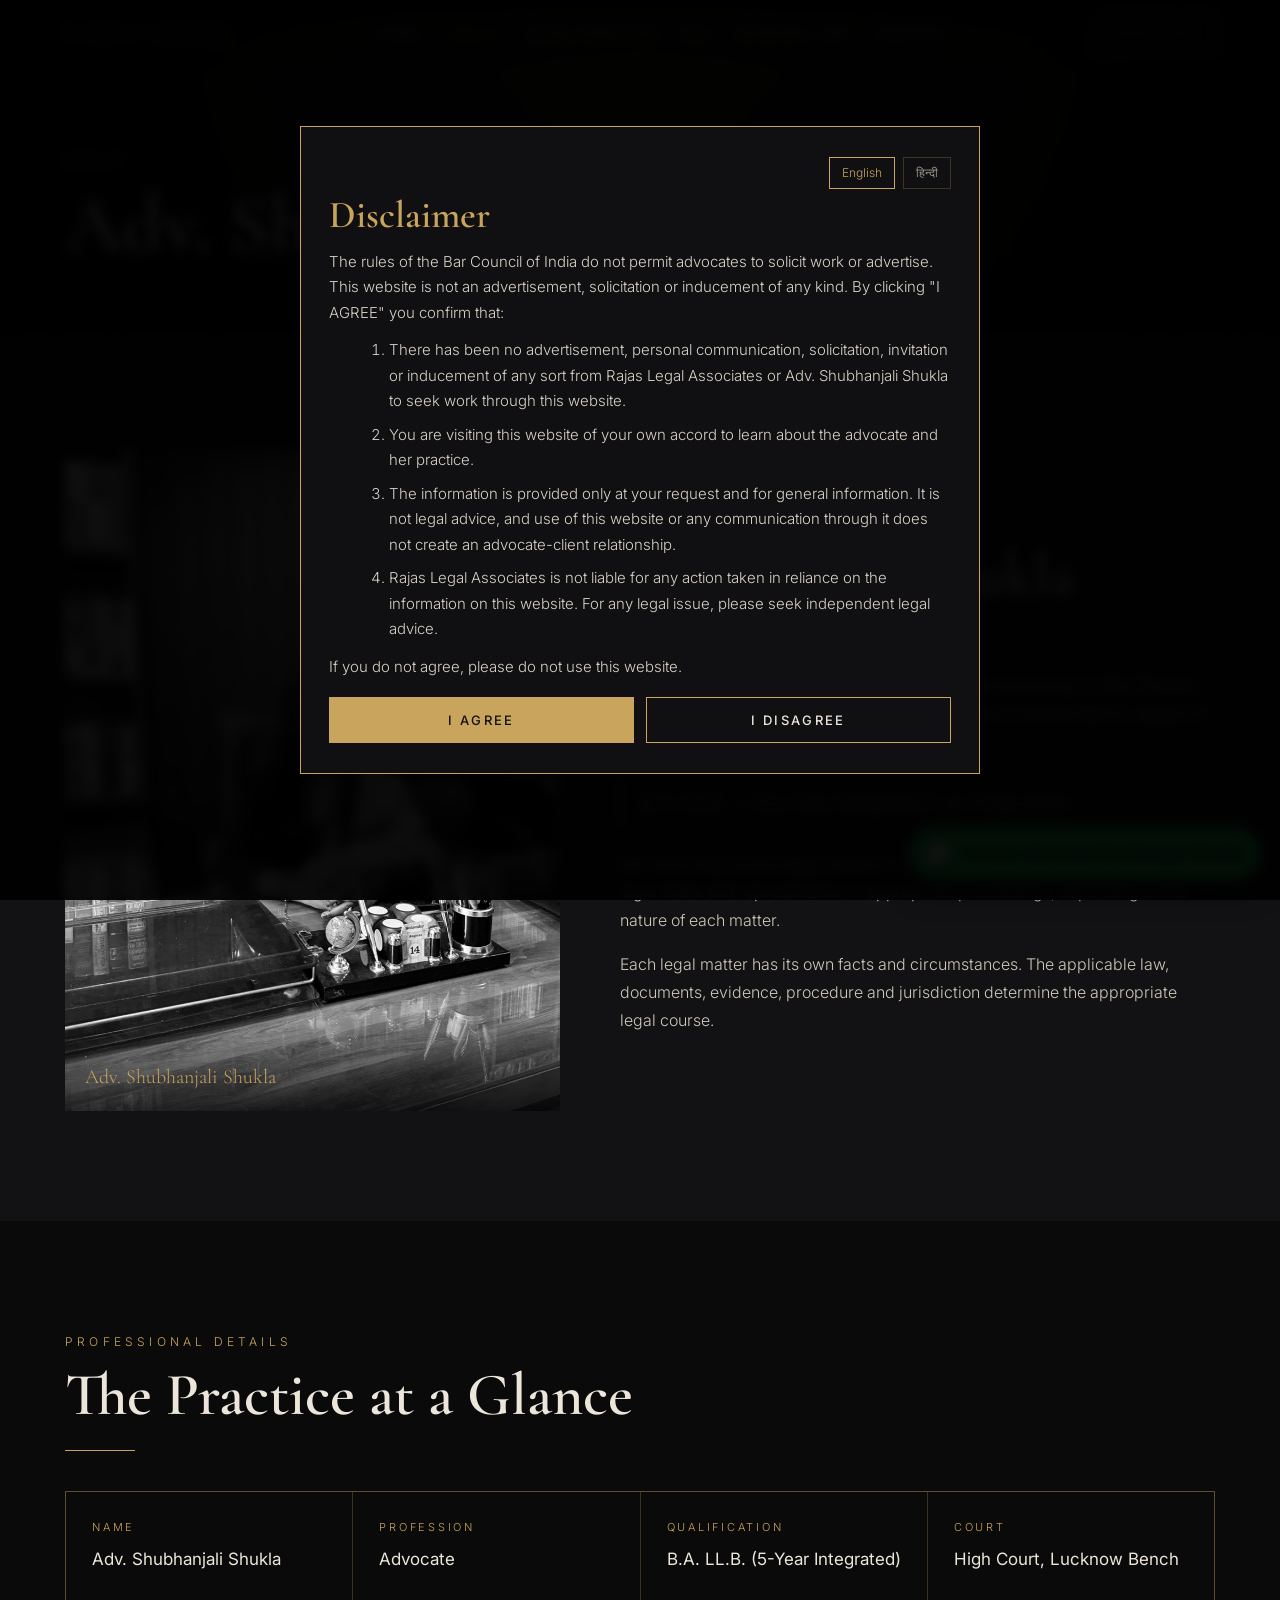
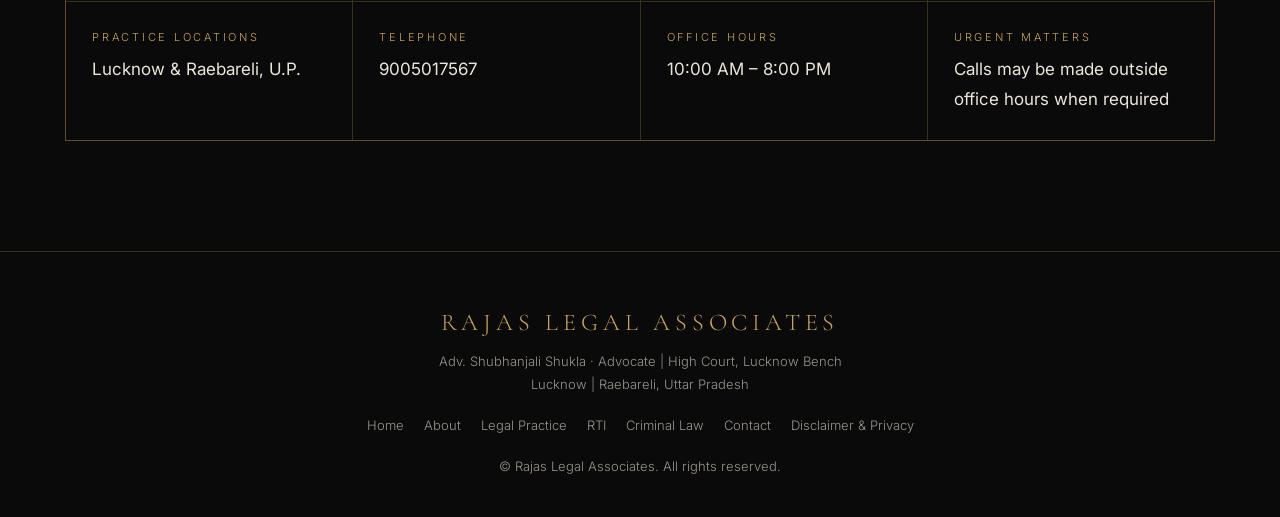
==== about.html @ 1b98efc0 "Add files via upload" ====
<!DOCTYPE html>
<html lang="en">
<head>
<meta charset="utf-8">
<meta name="viewport" content="width=device-width, initial-scale=1, viewport-fit=cover">
<title>About Adv. Shubhanjali Shukla | Rajas Legal Associates</title>
<meta name="description" content="About Advocate Shubhanjali Shukla, B.A. LL.B., practising in Uttar Pradesh and before the High Court, Lucknow Bench. Professional details and office hours.">
<meta name="robots" content="index,follow">
<link rel="canonical" href="https://rajaslegalassociates.github.io/Advocate-Shubhanjali-Shukla-/about.html">
<meta property="og:type" content="website"><meta property="og:title" content="About Adv. Shubhanjali Shukla | Rajas Legal Associates"><meta property="og:description" content="About Advocate Shubhanjali Shukla, B.A. LL.B., practising in Uttar Pradesh and before the High Court, Lucknow Bench. Professional details and office hours."><meta property="og:url" content="https://rajaslegalassociates.github.io/Advocate-Shubhanjali-Shukla-/about.html">
<link href="https://fonts.googleapis.com/css2?family=Cormorant+Garamond:wght@400;500;600;700&family=Inter:wght@300;400;500&display=swap" rel="stylesheet">
<link rel="stylesheet" href="style.css">
</head>
<body>
<div class="grain"></div>
<nav><a class="logo" href="index.html">RAJAS LEGAL</a><div class="links"><a href="index.html">Home</a><a href="about.html" class="on">About</a><a href="practice.html">Legal Practice</a><a href="rti.html">RTI</a><a href="criminal.html">Criminal Law</a><a href="contact.html">Contact</a></div><div class="nr"><a class="call" href="tel:9005017567">9005017567</a><button class="burger" aria-label="Menu" onclick="document.querySelector('nav').classList.toggle('open')">&#9776;</button></div></nav>
<header class="ph"><div class="wrap"><div class="eyebrow">About</div><h1>Adv. Shubhanjali Shukla</h1></div></header>
<section id="about" class="alt"><div class="wrap about">
<figure class="frame rv"><img alt="Adv. Shubhanjali Shukla at her chamber" src="photo.jpg"><figcaption>Adv. Shubhanjali Shukla</figcaption></figure>
<div class="rv">
<div class="eyebrow">About the Advocate</div>
<h2 class="sec-t">Shubhanjali Shukla</h2>
<p>Advocate Shubhanjali Shukla is a legal professional practising in Uttar Pradesh, including appropriate matters before the High Court, Lucknow Bench, subject to applicable law and professional requirements.</p>
<div class="qual">B.A. LL.B. &mdash; Five-Year Integrated Law Programme</div>
<p>Her work may involve legal research, examination of documents, preparation of legal drafts and representation in appropriate proceedings, depending on the nature of each matter.</p>
<p>Each legal matter has its own facts and circumstances. The applicable law, documents, evidence, procedure and jurisdiction determine the appropriate legal course.</p>
</div></div></section>
<section id="details"><div class="wrap rv">
<div class="eyebrow">Professional Details</div>
<h2 class="sec-t">The Practice at a Glance</h2>
<div class="det">
<div><small>Name</small><b>Adv. Shubhanjali Shukla</b></div>
<div><small>Profession</small><b>Advocate</b></div>
<div><small>Qualification</small><b>B.A. LL.B. (5-Year Integrated)</b></div>
<div><small>Court</small><b>High Court, Lucknow Bench</b></div>
<div><small>Practice Locations</small><b>Lucknow &amp; Raebareli, U.P.</b></div>
<div><small>Telephone</small><b><a href="tel:9005017567">9005017567</a></b></div>
<div><small>Office Hours</small><b>10:00 AM &ndash; 8:00 PM</b></div>
<div><small>Urgent Matters</small><b>Calls may be made outside office hours when required</b></div>
</div></div></section>
<footer>
<span class="logo">RAJAS LEGAL ASSOCIATES</span>
Adv. Shubhanjali Shukla &middot; Advocate | High Court, Lucknow Bench<br>Lucknow | Raebareli, Uttar Pradesh
<div class="fl"><a href="index.html">Home</a><a href="about.html">About</a><a href="practice.html">Legal Practice</a><a href="rti.html">RTI</a><a href="criminal.html">Criminal Law</a><a href="contact.html">Contact</a><a href="disclaimer.html">Disclaimer &amp; Privacy</a></div>
&copy; Rajas Legal Associates. All rights reserved.
</footer>
<a class="wa" aria-label="Chat on WhatsApp" href="https://api.whatsapp.com/send?phone=919005017567&amp;text=Hello%20Adv.%20Shubhanjali%20Shukla%2C%20I%20would%20like%20to%20enquire%20about%20a%20legal%20matter." target="_blank" rel="noopener"><svg viewBox="0 0 24 24"><path fill="#fff" d="M12 2a10 10 0 0 0-8.6 15.1L2 22l5-1.3A10 10 0 1 0 12 2z"/><path fill="#25d366" d="M8.5 7.5c-.3.5-.5 1.4.4 3 1 1.8 2.7 3.3 4.6 3.9 1 .3 1.6-.3 1.8-.9l-1.6-1-.9.7c-1-.4-2-1.3-2.5-2.3l.6-.9-1-1.7c-.3-.3-.9-.3-1.4.2z"/></svg><span>Contact Advocate Shubhanjali Shukla</span></a>
<script src="app.js"></script>
</body>
</html>
---- style.css ----
:root{--bg:#0a0a0b;--bg2:#121214;--ink:#ece6da;--mute:#9a948a;--gold:#c9a45c;--line:rgba(201,164,92,.25);box-sizing:border-box;padding-top:env(safe-area-inset-top,0px);padding-bottom:env(safe-area-inset-bottom,0px)}
@media (prefers-color-scheme:light){:root:not([data-theme="dark"]){--bg:#0a0a0b}}
html{scroll-behavior:smooth;scroll-padding-top:70px}
*{box-sizing:border-box;margin:0}
body{background:var(--bg);color:var(--ink);font:300 16px/1.75 Inter,system-ui,sans-serif;overflow-x:hidden}
h1,h2,h3{font-family:'Cormorant Garamond',Georgia,serif;font-weight:600;line-height:1.1}
a{color:inherit;text-decoration:none}
.grain{position:fixed;inset:0;pointer-events:none;z-index:50;opacity:.07;background-image:url("data:image/svg+xml;utf8,<svg xmlns='http://www.w3.org/2000/svg' width='160' height='160'><filter id='n'><feTurbulence baseFrequency='.9' numOctaves='2'/></filter><rect width='160' height='160' filter='url(%23n)'/></svg>");animation:g 1s steps(4) infinite}
@keyframes g{0%{transform:translate(0)}25%{transform:translate(-3%,2%)}50%{transform:translate(2%,-3%)}75%{transform:translate(-2%,-1%)}}
nav{position:fixed;top:0;left:0;right:0;z-index:40;display:flex;justify-content:space-between;align-items:center;padding:calc(14px + env(safe-area-inset-top,0px)) 5vw 14px;background:linear-gradient(#0a0a0bee,#0a0a0b00);backdrop-filter:blur(3px)}
.logo{font-family:'Cormorant Garamond',Georgia,serif;font-size:20px;letter-spacing:.2em;color:var(--gold)}
nav .links{display:flex;gap:26px;font-size:12px;letter-spacing:.18em;text-transform:uppercase}
nav .links a:hover{color:var(--gold)}
.call{border:1px solid var(--gold);color:var(--gold);padding:8px 16px;font-size:12px;letter-spacing:.15em}
@media(max-width:820px){nav .links{display:none}}
.hero{min-height:100vh;position:relative;display:flex;align-items:center;padding:110px 5vw 80px;overflow:hidden}
.hero .bg{position:absolute;inset:0;background:url(photo.jpg) 75% 20%/cover no-repeat;filter:grayscale(1) contrast(1.1);animation:kb 22s ease-in-out infinite alternate}
@keyframes kb{from{transform:scale(1.05)}to{transform:scale(1.18) translate(-1.5%,1%)}}
.hero::before{content:"";position:absolute;inset:0;z-index:1;background:linear-gradient(90deg,#0a0a0b 8%,#0a0a0bd9 40%,#0a0a0b33 75%),linear-gradient(0deg,#0a0a0b,transparent 35%)}
.hero::after{content:"";position:absolute;inset:0;z-index:1;box-shadow:inset 0 0 220px #000;pointer-events:none}
.bar{position:absolute;left:0;right:0;height:5vh;background:#000;z-index:3}.bar.t{top:0}.bar.b{bottom:0}
.hero .in{position:relative;z-index:2;max-width:640px}
.eyebrow{font-size:12px;letter-spacing:.35em;text-transform:uppercase;color:var(--gold)}
.hero h1{font-size:clamp(46px,8vw,104px);margin:18px 0 8px}
.hero h1 span{display:block;font-style:italic;color:var(--gold);font-size:.6em;font-weight:500}
.hero p{color:#cfc8ba;max-width:520px;margin:20px 0 30px}
.btn{display:inline-block;background:var(--gold);color:#111;padding:14px 28px;font-size:12px;letter-spacing:.2em;text-transform:uppercase;font-weight:500;margin-right:10px}
.btn.o{background:none;color:var(--ink);border:1px solid var(--line)}
.scale{position:absolute;right:5vw;bottom:9vh;z-index:2;font-size:12px;letter-spacing:.3em;color:var(--mute);writing-mode:vertical-rl}
section{padding:110px 5vw;position:relative}
.wrap{max-width:1150px;margin:auto}
.sec-t{font-size:clamp(34px,5vw,60px);margin:10px 0 40px}
.sec-t::after{content:"";display:block;width:70px;height:1px;background:var(--gold);margin-top:22px}
.alt{background:var(--bg2)}
.about{display:grid;grid-template-columns:1fr 1.2fr;gap:60px;align-items:center}
.frame{position:relative}
.frame img{width:100%;display:block;filter:grayscale(1) contrast(1.05)}
.frame::before{content:"";position:absolute;inset:-14px 14px 14px -14px;border:1px solid var(--gold);z-index:-1}
.frame figcaption{position:absolute;left:0;right:0;bottom:0;padding:50px 20px 16px;background:linear-gradient(transparent,#000c);font-family:'Cormorant Garamond',Georgia,serif;font-size:20px;color:var(--gold)}
.about p{margin-bottom:16px;color:#cfc8ba}
.qual{border-left:2px solid var(--gold);padding:6px 18px;margin:22px 0;font-family:'Cormorant Garamond',Georgia,serif;font-size:22px}
@media(max-width:820px){.about{grid-template-columns:1fr}}
.det{display:grid;grid-template-columns:repeat(auto-fit,minmax(230px,1fr));gap:1px;background:var(--line);border:1px solid var(--line)}
.det div{background:var(--bg);padding:26px}
.det small{display:block;color:var(--gold);font-size:11px;letter-spacing:.25em;text-transform:uppercase;margin-bottom:8px}
.det b{font-weight:400;font-size:17px}
.note{margin-top:20px;color:var(--mute);font-size:14px}
.grid{display:grid;grid-template-columns:repeat(auto-fill,minmax(300px,1fr));gap:20px}
.card{background:linear-gradient(160deg,#17171a,#0d0d0f);border:1px solid var(--line);padding:30px;position:relative;transition:.4s}
.card:hover{transform:translateY(-6px);border-color:var(--gold)}
.card .n{font-family:'Cormorant Garamond',Georgia,serif;font-size:44px;color:var(--gold);opacity:.5;line-height:1}
.card h3{font-size:26px;margin:10px 0}
.card p{color:var(--mute);font-size:14.5px}
.two{display:grid;grid-template-columns:1fr 1fr;gap:60px}
@media(max-width:820px){.two{grid-template-columns:1fr}}
.two p{color:#cfc8ba;margin-bottom:16px}
ul.l{list-style:none;padding:0}
ul.l li{padding:11px 0 11px 26px;border-bottom:1px solid #ffffff12;position:relative;color:#cfc8ba}
ul.l li::before{content:"§";position:absolute;left:0;color:var(--gold)}
.svc{display:grid;grid-template-columns:repeat(auto-fit,minmax(200px,1fr));gap:24px}
.svc div{border-top:1px solid var(--gold);padding-top:16px}
.svc h3{font-size:24px;margin-bottom:6px}
.svc p{color:var(--mute);font-size:14.5px}
.off{display:grid;grid-template-columns:1fr 1fr;gap:24px}
@media(max-width:820px){.off{grid-template-columns:1fr}}
.off .card h3{color:var(--gold)}
.off .card p{color:#cfc8ba;font-size:16px}
.contact{text-align:center;background:radial-gradient(circle at 50% 0,#2a2314,var(--bg) 65%)}
.contact .tel{display:block;font-family:'Cormorant Garamond',Georgia,serif;font-size:clamp(44px,8vw,96px);color:var(--gold);margin:16px 0}
.contact p{color:#cfc8ba}
.legal{display:grid;grid-template-columns:repeat(auto-fit,minmax(300px,1fr));gap:36px}
.legal h3{font-size:24px;color:var(--gold);margin-bottom:10px}
.legal p{color:var(--mute);font-size:14px;margin-bottom:10px}
footer{padding:50px 5vw 40px;text-align:center;border-top:1px solid var(--line);font-size:13px;color:var(--mute)}
footer .logo{font-size:24px;display:block;margin-bottom:6px}
footer nav,footer .fl{position:static;display:flex;flex-wrap:wrap;justify-content:center;gap:8px 20px;margin:18px 0;padding:0;background:none}
.rv{opacity:0;transform:translateY(40px);transition:1s cubic-bezier(.2,.7,.2,1)}
.rv.on{opacity:1;transform:none}
.wa{position:fixed;right:18px;bottom:calc(20px + env(safe-area-inset-bottom,0px));z-index:45;height:54px;padding:0 20px 0 16px;gap:10px;border-radius:999px;background:#25d366;display:flex;align-items:center;justify-content:center;color:#07140b;font:600 14px Inter,sans-serif;letter-spacing:.04em;box-shadow:0 8px 30px #000a;animation:pl 2.4s infinite}
.wa svg{width:28px;height:28px}
@keyframes pl{0%{box-shadow:0 0 0 0 #25d36699,0 8px 30px #000a}70%{box-shadow:0 0 0 18px #25d36600,0 8px 30px #000a}100%{box-shadow:0 0 0 0 #25d36600,0 8px 30px #000a}}
.btn.wab{background:#25d366;color:#07140b}
.cen{text-align:center;max-width:760px}.cen .sec-t::after{margin-left:auto;margin-right:auto}
.cen p{color:#cfc8ba;margin-bottom:22px}.cen .note{font-size:13px;color:var(--mute);margin:22px 0 0}
.ef{display:grid;gap:14px;text-align:left;margin-top:8px}.ef .r{display:grid;grid-template-columns:1fr 1fr;gap:14px}
.ef input,.ef select,.ef textarea{font:inherit;font-size:15px;background:#0a0a0b;color:var(--ink);border:1px solid var(--line);padding:14px;width:100%;border-radius:0;outline:0}
.ef input:focus,.ef select:focus,.ef textarea:focus{border-color:var(--gold)}
.ef button{border:0;cursor:pointer;width:100%;margin:0}
@media(max-width:600px){.ef .r{grid-template-columns:1fr}}

nav .links a.on{color:var(--gold)}
.nr{display:flex;align-items:center;gap:10px}
.burger{display:none;background:none;border:1px solid var(--line);color:var(--ink);width:40px;height:36px;font-size:18px;cursor:pointer}
@media(max-width:820px){.burger{display:block}nav .links{display:none;position:absolute;top:100%;left:0;right:0;flex-direction:column;gap:16px;padding:18px 5vw 24px;background:#0a0a0bf5}nav.open .links{display:flex}}
.ph{padding:150px 5vw 70px;background:radial-gradient(circle at 50% 0,#2a2314,var(--bg) 70%);border-bottom:1px solid var(--line)}
.ph .wrap{max-width:1150px;margin:auto}.ph h1{font-size:clamp(40px,7vw,80px);margin-top:10px}
a.card{display:block;color:inherit}
.card .go{display:inline-block;margin-top:12px;color:var(--gold);font-size:12px;letter-spacing:.2em;text-transform:uppercase}
.soc{display:flex;flex-wrap:wrap;justify-content:center;gap:12px;margin:26px 0 0}
.pill{border:1px solid var(--gold);color:var(--gold);padding:10px 22px;font-size:12px;letter-spacing:.18em;text-transform:uppercase;transition:.3s;display:inline-block}
.pill:hover{background:var(--gold);color:#111}
.wa{position:fixed;right:18px;bottom:calc(20px + env(safe-area-inset-bottom,0px));z-index:45;height:54px;padding:0 20px 0 16px;gap:10px;border-radius:999px;background:#25d366;display:flex;align-items:center;justify-content:center;color:#07140b;font:600 14px Inter,sans-serif;letter-spacing:.04em;box-shadow:0 8px 30px #000a;animation:pl 2.4s infinite}
.wa svg{width:28px;height:28px}
@keyframes pl{0%{box-shadow:0 0 0 0 #25d36699,0 8px 30px #000a}70%{box-shadow:0 0 0 18px #25d36600,0 8px 30px #000a}100%{box-shadow:0 0 0 0 #25d36600,0 8px 30px #000a}}
.btn.wab{background:#25d366;color:#07140b}
.cen{text-align:center;max-width:760px}.cen .sec-t::after{margin-left:auto;margin-right:auto}
.cen p{color:#cfc8ba;margin-bottom:22px}.cen .note{font-size:13px;color:var(--mute);margin:22px 0 0}
.ef{display:grid;gap:14px;text-align:left;margin-top:8px}.ef .r{display:grid;grid-template-columns:1fr 1fr;gap:14px}
.ef input,.ef select,.ef textarea{font:inherit;font-size:15px;background:#0a0a0b;color:var(--ink);border:1px solid var(--line);padding:14px;width:100%;border-radius:0;outline:0}
.ef input:focus,.ef select:focus,.ef textarea:focus{border-color:var(--gold)}
.ef button{border:0;cursor:pointer;width:100%;margin:0}
@media(max-width:600px){.ef .r{grid-template-columns:1fr}}
.gate{position:fixed;inset:0;z-index:100;background:#000e;backdrop-filter:blur(6px);display:flex;align-items:center;justify-content:center;padding:16px}
.gb{background:#101012;border:1px solid var(--gold);max-width:680px;width:100%;max-height:92vh;overflow:auto;padding:30px 28px;font-size:15px;line-height:1.7;color:#d8d2c6}
.gb h2{font-size:38px;color:var(--gold);margin-bottom:12px}.gb ol{margin:12px 0 12px 20px}.gb li{margin-bottom:8px}
.gl{display:flex;gap:8px;justify-content:flex-end;margin-bottom:6px}
.gl button{background:none;border:1px solid var(--line);color:var(--mute);padding:5px 12px;font:inherit;font-size:12px;cursor:pointer}.gl button.on{border-color:var(--gold);color:var(--gold)}
.ga{display:flex;gap:12px;flex-wrap:wrap;margin-top:18px}
.ga button{flex:1;min-width:140px;padding:14px 18px;font:500 13px Inter,sans-serif;letter-spacing:.18em;text-transform:uppercase;cursor:pointer;border:1px solid var(--gold)}
.gy{background:var(--gold);color:#111}.gn{background:none;color:var(--ink)}.gm{color:#e7a3a3}
@media(max-width:480px){.wa{font-size:12px;padding:0 14px 0 12px;right:12px;gap:8px;max-width:calc(100vw - 24px)}.wa svg{width:24px;height:24px}}
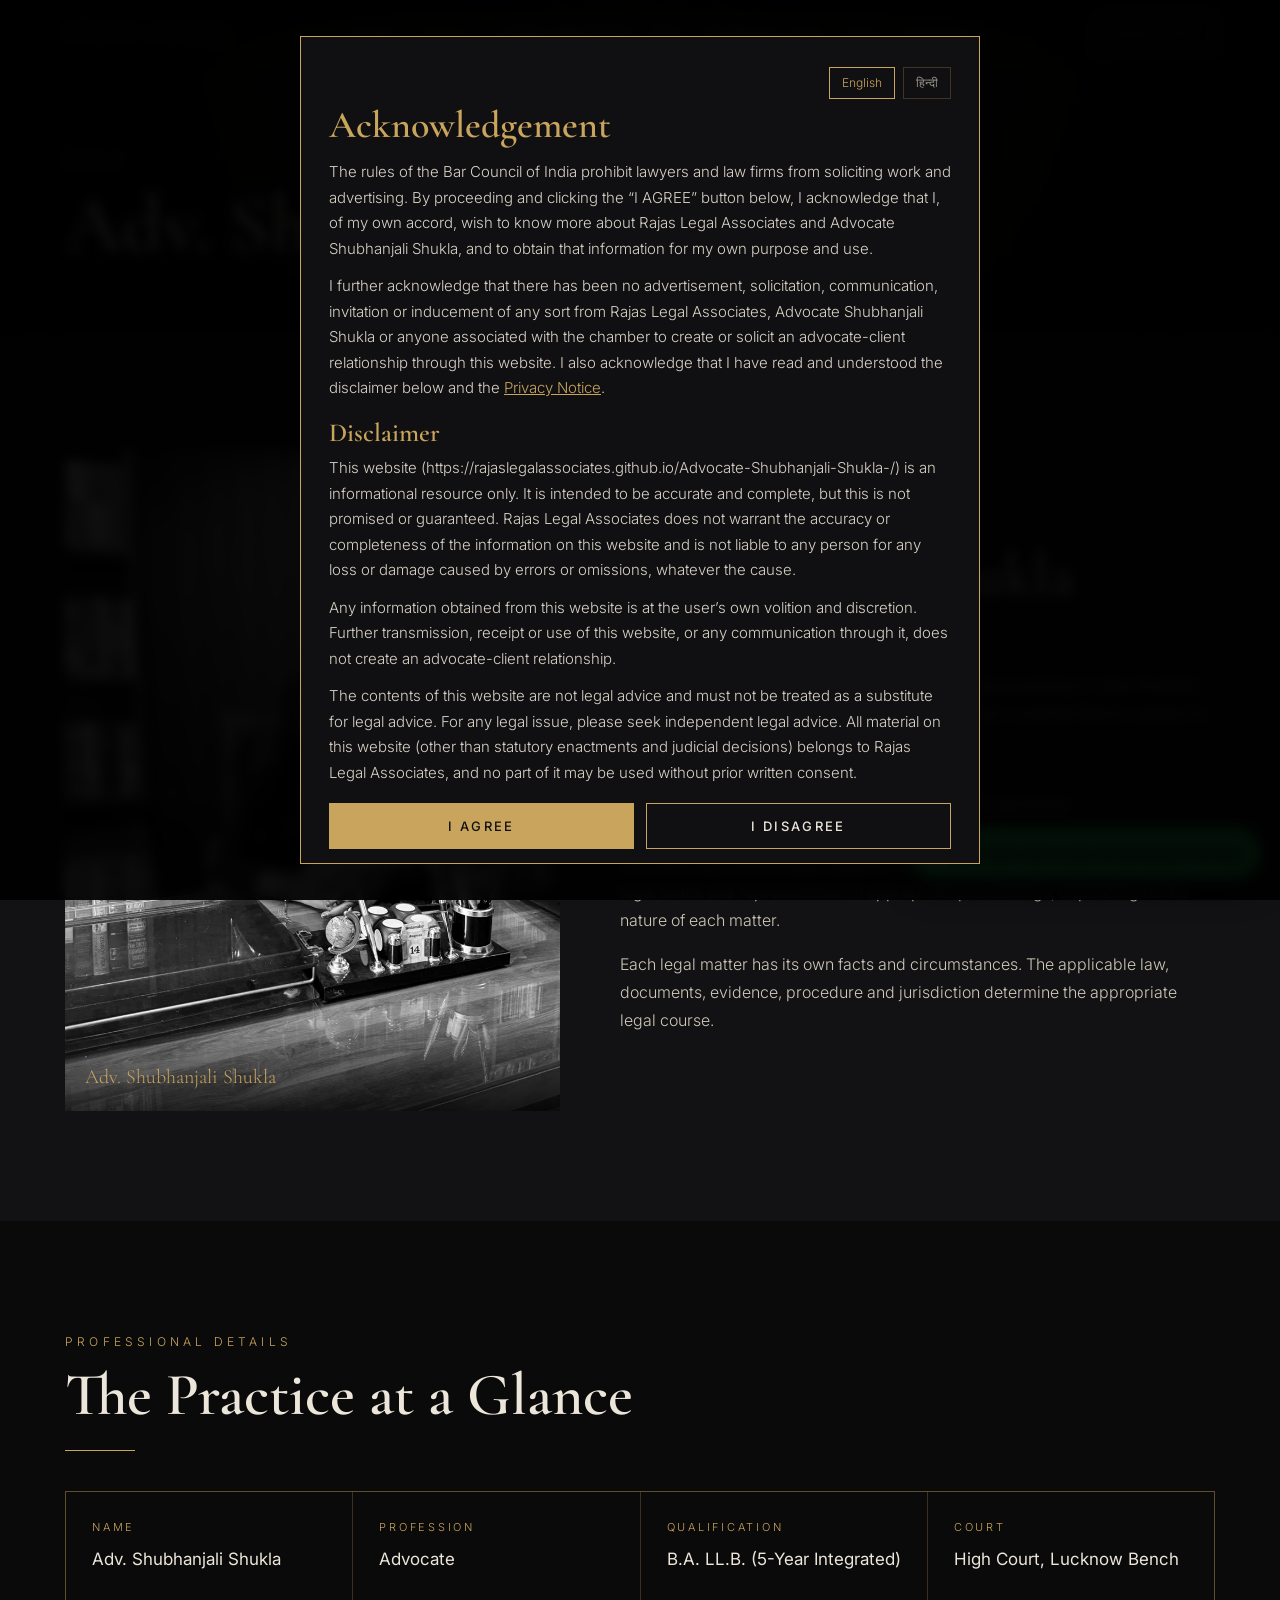
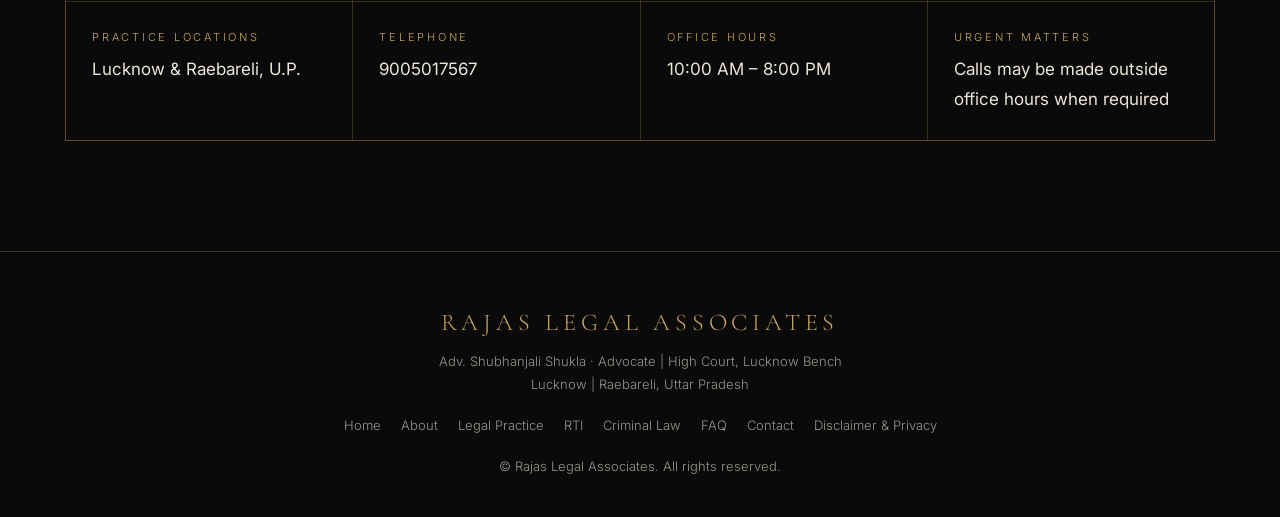
==== commit 8b0374f4: "Add files via upload" ====
--- a/about.html
+++ b/about.html
@@ -13,7 +13,7 @@
 </head>
 <body>
 <div class="grain"></div>
-<nav><a class="logo" href="index.html">RAJAS LEGAL</a><div class="links"><a href="index.html">Home</a><a href="about.html" class="on">About</a><a href="practice.html">Legal Practice</a><a href="rti.html">RTI</a><a href="criminal.html">Criminal Law</a><a href="contact.html">Contact</a></div><div class="nr"><a class="call" href="tel:9005017567">9005017567</a><button class="burger" aria-label="Menu" onclick="document.querySelector('nav').classList.toggle('open')">&#9776;</button></div></nav>
+<nav><a class="logo" href="index.html">RAJAS LEGAL</a><div class="links"><a href="index.html">Home</a><a href="about.html" class="on">About</a><a href="practice.html">Legal Practice</a><a href="rti.html">RTI</a><a href="criminal.html">Criminal Law</a><a href="faq.html">FAQ</a><a href="contact.html">Contact</a></div><div class="nr"><a class="call" href="tel:9005017567">9005017567</a><button class="burger" aria-label="Menu" onclick="document.querySelector('nav').classList.toggle('open')">&#9776;</button></div></nav>
 <header class="ph"><div class="wrap"><div class="eyebrow">About</div><h1>Adv. Shubhanjali Shukla</h1></div></header>
 <section id="about" class="alt"><div class="wrap about">
 <figure class="frame rv"><img alt="Adv. Shubhanjali Shukla at her chamber" src="photo.jpg"><figcaption>Adv. Shubhanjali Shukla</figcaption></figure>
@@ -41,7 +41,7 @@
 <footer>
 <span class="logo">RAJAS LEGAL ASSOCIATES</span>
 Adv. Shubhanjali Shukla &middot; Advocate | High Court, Lucknow Bench<br>Lucknow | Raebareli, Uttar Pradesh
-<div class="fl"><a href="index.html">Home</a><a href="about.html">About</a><a href="practice.html">Legal Practice</a><a href="rti.html">RTI</a><a href="criminal.html">Criminal Law</a><a href="contact.html">Contact</a><a href="disclaimer.html">Disclaimer &amp; Privacy</a></div>
+<div class="fl"><a href="index.html">Home</a><a href="about.html">About</a><a href="practice.html">Legal Practice</a><a href="rti.html">RTI</a><a href="criminal.html">Criminal Law</a><a href="faq.html">FAQ</a><a href="contact.html">Contact</a><a href="disclaimer.html">Disclaimer &amp; Privacy</a></div>
 &copy; Rajas Legal Associates. All rights reserved.
 </footer>
 <a class="wa" aria-label="Chat on WhatsApp" href="https://api.whatsapp.com/send?phone=919005017567&amp;text=Hello%20Adv.%20Shubhanjali%20Shukla%2C%20I%20would%20like%20to%20enquire%20about%20a%20legal%20matter." target="_blank" rel="noopener"><svg viewBox="0 0 24 24"><path fill="#fff" d="M12 2a10 10 0 0 0-8.6 15.1L2 22l5-1.3A10 10 0 1 0 12 2z"/><path fill="#25d366" d="M8.5 7.5c-.3.5-.5 1.4.4 3 1 1.8 2.7 3.3 4.6 3.9 1 .3 1.6-.3 1.8-.9l-1.6-1-.9.7c-1-.4-2-1.3-2.5-2.3l.6-.9-1-1.7c-.3-.3-.9-.3-1.4.2z"/></svg><span>Contact Advocate Shubhanjali Shukla</span></a>
--- a/style.css
+++ b/style.css
@@ -120,3 +120,7 @@
 .ga button{flex:1;min-width:140px;padding:14px 18px;font:500 13px Inter,sans-serif;letter-spacing:.18em;text-transform:uppercase;cursor:pointer;border:1px solid var(--gold)}
 .gy{background:var(--gold);color:#111}.gn{background:none;color:var(--ink)}.gm{color:#e7a3a3}
 @media(max-width:480px){.wa{font-size:12px;padding:0 14px 0 12px;right:12px;gap:8px;max-width:calc(100vw - 24px)}.wa svg{width:24px;height:24px}}
+
+.gb h3{font-size:26px;color:var(--gold);margin:18px 0 8px}.gb p{margin-bottom:12px}.gb a{color:var(--gold);text-decoration:underline}
+
+.faq{max-width:860px}details{border-bottom:1px solid #ffffff1a;padding:18px 0}summary{cursor:pointer;font-family:'Cormorant Garamond',Georgia,serif;font-size:23px;list-style:none}summary::-webkit-details-marker{display:none}summary::after{content:'+';float:right;color:var(--gold)}details[open] summary::after{content:'\2013'}details p{color:#cfc8ba;margin-top:12px;font-size:15px}
